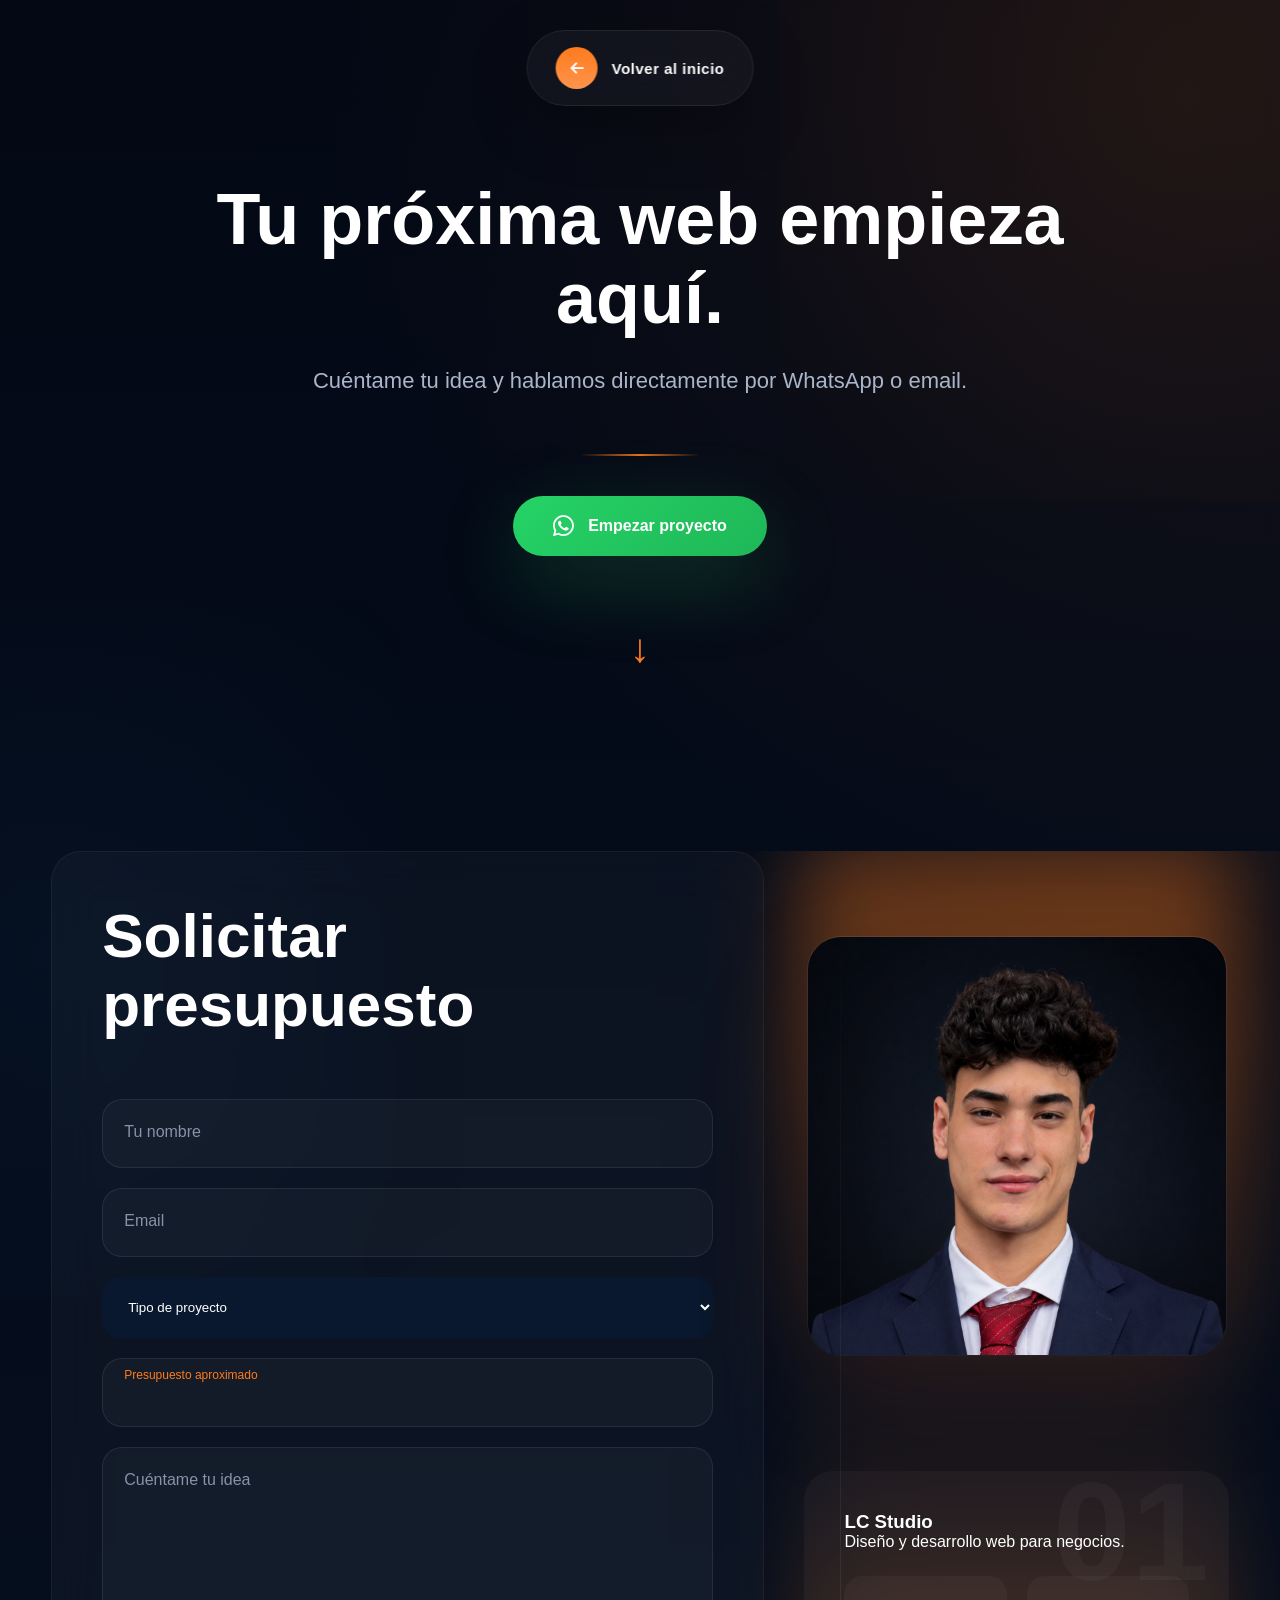
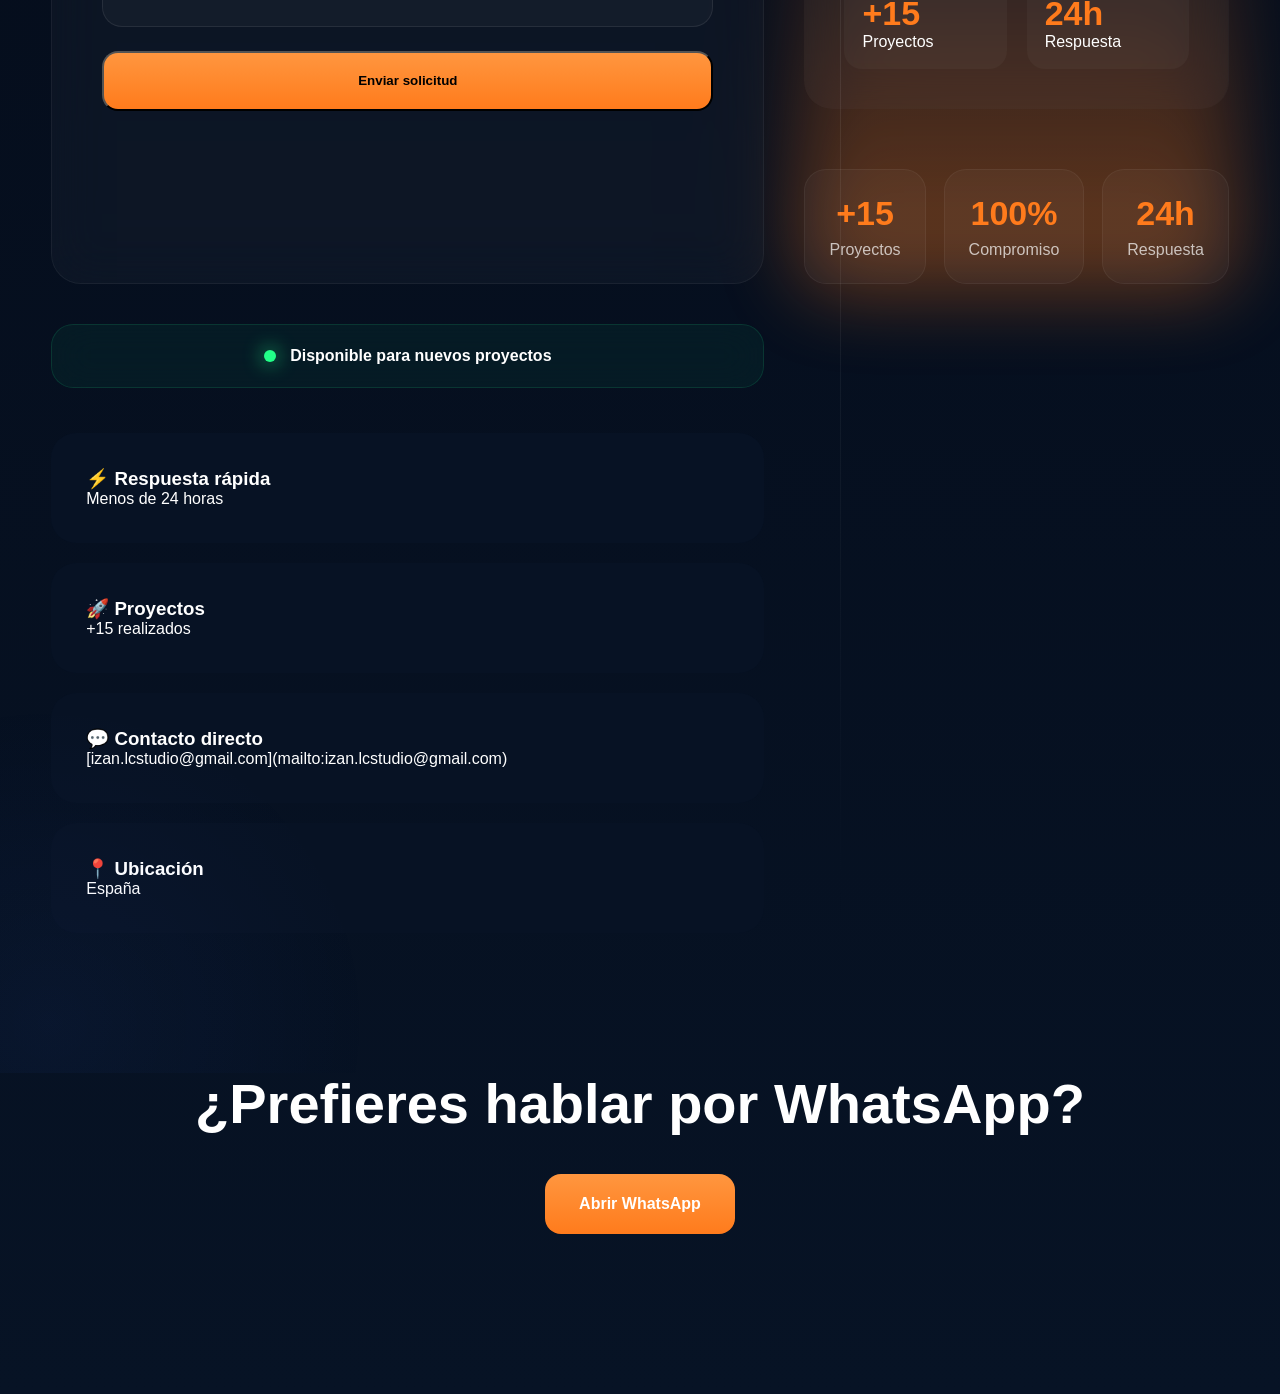
==== contacto.html @ 9b9ba827 "Mejora página contacto" ====
<!DOCTYPE html>

<html lang="es">

<head>

<meta charset="UTF-8">

<meta
name="viewport"
content="width=device-width,initial-scale=1">

<link rel="stylesheet"
href="./Style/style.css">

<link rel="stylesheet"
href="./Style/contacto.css">

<link rel="stylesheet"
href="./Style/responsive.css">

<link rel="stylesheet"
href="https://cdnjs.cloudflare.com/ajax/libs/font-awesome/6.5.1/css/all.min.css">

<title>Contacto | LC Studio</title>

</head>

<body>

<!-- PROGRESS -->

<div class="progress-bar"></div>

<!-- HEADER -->

<header class="contact-header">

<a
href="index.html"
class="back-home">

<i class="fa-solid fa-arrow-left"></i>

<span>

Volver al inicio

</span>

</a>

</header>

<!-- HERO -->

<section class="contact-cta">

<h2>

Tu próxima web
empieza aquí.

</h2>

<p>

Cuéntame tu idea y hablamos
directamente por WhatsApp o email.

</p>

<div class="hero-line"></div>

<a
href="https://wa.me/34722207122"
target="_blank"
class="btn contact-whatsapp">

<i class="fa-brands fa-whatsapp"></i>

Empezar proyecto

</a>

<a
href="#formulario"
class="scroll-down">

↓

</a>

</section>

<!-- CONTACTO -->

<section
id="formulario"
class="contact">

<div class="container contact-grid">

<!-- FORM -->

<div class="contact-form">

<h2>

Solicitar presupuesto

</h2>

<form
name="contacto"
method="POST"
data-netlify="true">

<input
type="hidden"
name="form-name"
value="contacto">

<div class="input-group">

<input
name="nombre"
type="text"
required>

<label>

Tu nombre

</label>

</div>

<div class="input-group">

<input
name="email"
type="email"
required>

<label>

Email

</label>

</div>

<select
name="proyecto">

<option>

Tipo de proyecto

</option>

<option>

Landing Page

</option>

<option>

Web Empresa

</option>

<option>

Tienda Online

</option>

</select>

<div class="input-group">

<input
name="presupuesto"
type="text">

<label>

Presupuesto aproximado

</label>

</div>

<div class="input-group">

<textarea
name="mensaje"
required>
</textarea>

<label>

Cuéntame tu idea

</label>

</div>

<button
type="submit"
class="btn submit-btn">

Enviar solicitud

</button>

</form>

<div class="success-message">

✓ Solicitud enviada

<span>

Te responderé pronto.

</span>

</div>

</div>

<!-- LATERAL -->

<div class="contact-side">

<img
src="./img/cara.png"
alt="LC Studio">

<div class="contact-card">

<h3>

LC Studio

</h3>

<p>

Diseño y desarrollo web
para negocios.

</p>

<div class="mini-stats">

<div>

<span>

+15

</span>

<p>

Proyectos

</p>

</div>

<div>

<span>

24h

</span>

<p>

Respuesta

</p>

</div>

</div>

</div>

<div class="contact-metrics">

<div>

<h3>

+15

</h3>

<p>

Proyectos

</p>

</div>

<div>

<h3>

100%

</h3>

<p>

Compromiso

</p>

</div>

<div>

<h3>

24h

</h3>

<p>

Respuesta

</p>

</div>

</div>

</div>

<!-- INFO -->

<div class="contact-info">

<div class="trust">

<div class="trust-dot"></div>

Disponible para nuevos proyectos

</div>

<div class="info-card">

<h3>

⚡ Respuesta rápida

</h3>

<p>

Menos de 24 horas

</p>

</div>

<div class="info-card">

<h3>

🚀 Proyectos

</h3>

<p>

+15 realizados

</p>

</div>

<div class="info-card">

<h3>

💬 Contacto directo

</h3>

<p>

[izan.lcstudio@gmail.com](mailto:izan.lcstudio@gmail.com)

</p>

</div>

<div class="info-card">

<h3>

📍 Ubicación

</h3>

<p>

España

</p>

</div>

</div>

</div>

</section>

<!-- CTA FINAL -->

<section class="contact-bottom">

<div class="container">

<h2>

¿Prefieres hablar por WhatsApp?

</h2>

<a
href="https://wa.me/34722207122"
target="_blank"
class="btn">

Abrir WhatsApp

</a>

</div>

</section>

<script
src="./Js/contacto.js">

</script>

</body>

</html>
---- Style/style.css ----
/* =========================
FONDO GLOBAL
========================= */

body{

background:

radial-gradient(
circle at top right,
rgba(255,123,28,.08),
transparent 30%
),

radial-gradient(
circle at bottom left,
rgba(54,90,255,.06),
transparent 30%
),

linear-gradient(
180deg,
#030817,
#07111f,
#040b19
);

color:white;

overflow-x:hidden;

position:relative;

}



/* GLOW */

body::before{

content:"";

position:fixed;

top:-300px;

right:-300px;

width:800px;

height:800px;

background:

radial-gradient(
circle,
rgba(255,123,28,.06),
transparent
);

pointer-events:none;

z-index:-1;

}



/* SEGUNDA LUZ */

body::after{

content:"";

position:fixed;

bottom:-400px;

left:-300px;

width:700px;

height:700px;

background:

radial-gradient(
circle,
rgba(61,166,255,.04),
transparent
);

pointer-events:none;

z-index:-1;

}
/* =========================
   VARIABLES
========================= */

:root{

--bg:#050d1f;

--bg2:#09162f;

--card:#091327;

--text:#ffffff;

--muted:#c2c8d8;

--primary:#ff7b1c;

--border:
rgba(255,255,255,.08);

}



/* =========================
   RESET
========================= */

*{

margin:0;

padding:0;

box-sizing:border-box;

}



html{

scroll-behavior:smooth;

}



body{

font-family:

'Inter',
sans-serif;

background:

radial-gradient(
circle at top right,
rgba(255,123,28,.08),
transparent 30%
),

linear-gradient(
180deg,
#030814,
#071325
);

color:white;

overflow-x:hidden;

}



img{

display:block;

max-width:100%;

}



a{

text-decoration:none;

color:inherit;

}



ul{

list-style:none;

}



.container{

width:min(1280px,92%);

margin:auto;

}



/* =========================
HEADER
========================= */

.header{

position:fixed;

top:0;

left:0;

width:100%;

z-index:999;

background:transparent;

}



.header .container{

height:90px;

display:flex;

justify-content:space-between;

align-items:center;

}



.logo{

display:flex;

gap:16px;

align-items:center;

}



.logo i{

font-size:34px;

color:var(--primary);

}



.logo p{

font-weight:800;

}



.logo span{

font-size:12px;

opacity:.7;

}



.nav{

display:flex;

gap:40px;

}



.nav a{

font-size:16px;

transition:.3s;

}



.nav a:hover{

color:var(--primary);

}



.menu-toggle{

display:none;

}



.btn{

height:60px;

padding:0 34px;

display:inline-flex;

align-items:center;

justify-content:center;

background:

linear-gradient(
180deg,
#ff963f,
#ff7b1c
);

border-radius:16px;

font-weight:700;

transition:.3s;

}



.btn:hover{

transform:

translateY(-4px);

}



.btn-outline{

background:transparent;

border:

1px solid rgba(255,123,28,.45);

}

/* =========================
LOGO
========================= */

.logo{

display:flex;

align-items:center;

gap:18px;

cursor:pointer;

transition:.35s;

}



/* IMAGEN */

.logo img{

width:62px;

height:62px;

object-fit:contain;

border-radius:18px;

padding:8px;

background:

linear-gradient(
180deg,
rgba(255,255,255,.04),
rgba(255,255,255,.02)
);

border:

1px solid
rgba(255,123,28,.12);

box-shadow:

0 0 40px
rgba(255,123,28,.08);

transition:.35s;

}



/* TEXTO */

.logo div{

display:flex;

flex-direction:column;

}



.logo p{

font-size:20px;

font-weight:800;

letter-spacing:2px;

margin-bottom:4px;

color:white;

}



.logo span{

font-size:12px;

color:#9ca6bd;

letter-spacing:1px;

}



/* HOVER */

.logo:hover img{

transform:

rotate(-6deg)
scale(1.05);

box-shadow:

0 0 70px
rgba(255,123,28,.18);

}



.logo:hover p{

color:#ff7b1c;

}



/* HEADER SCROLL */

.header.scrolled .logo img{

width:54px;

height:54px;

}

/* =========================
   HERO PREMIUM FINAL
========================= */

.hero{

position:relative;

padding-top:180px;

min-height:100vh;

display:flex;

align-items:center;

overflow:hidden;

}



/* FONDOS */

.hero::before{

content:"";

position:absolute;

right:-300px;

top:-250px;

width:900px;

height:900px;

background:

radial-gradient(
circle,
rgba(255,123,28,.12),
transparent 65%
);

pointer-events:none;

z-index:0;

}



.hero::after{

content:"";

position:absolute;

left:-250px;

bottom:-250px;

width:700px;

height:700px;

background:

radial-gradient(
circle,
rgba(61,166,255,.06),
transparent 65%
);

pointer-events:none;

z-index:0;

}



/* GRID */

.hero-content{

display:grid;

grid-template-columns:

1.1fr .9fr;

align-items:center;

gap:80px;

position:relative;

z-index:5;

}



/* IZQUIERDA */

.hero-left{

max-width:760px;

animation:

heroText
1.2s ease;

}



/* BADGE */

.hero-badge{

display:inline-flex;

align-items:center;

padding:

14px 22px;

border-radius:999px;

background:

rgba(255,123,28,.08);

border:

1px solid
rgba(255,123,28,.18);

color:#ff7b1c;

font-weight:700;

margin-bottom:36px;

}



/* TITULO */

.hero h1{

font-size:82px;

line-height:1.02;

letter-spacing:-3px;

font-weight:800;

margin-bottom:32px;

}



.hero h1 span{

color:#ff7b1c;

}



/* TEXTO */

.hero p{

font-size:23px;

line-height:1.9;

max-width:700px;

color:#b5bfd4;

margin-bottom:50px;

}



/* BOTONES */

.hero-buttons{

display:flex;

gap:18px;

flex-wrap:wrap;

margin-bottom:55px;

}



.hero-buttons .btn{

padding:

20px 34px;

}



.hero-buttons .btn-outline{

background:transparent;

border:

1px solid
rgba(255,255,255,.10);

}



/* FEATURES */

.hero-features{

display:flex;

gap:28px;

flex-wrap:wrap;

list-style:none;

padding:0;

}



.hero-features li{

display:flex;

align-items:center;

gap:10px;

font-size:17px;

color:#c6cede;

}



.hero-features i{

color:#ff7b1c;

}



/* DERECHA */

.hero-right{

position:relative;

display:flex;

justify-content:center;

align-items:center;

animation:

heroImage
1.5s ease;

}



/* HALO */

.hero-right::before{

content:"";

position:absolute;

width:720px;

height:720px;

background:

radial-gradient(
circle,
rgba(255,123,28,.12),
transparent 60%
);

z-index:0;

}



/* IMAGEN */

.hero-right img{

position:relative;

z-index:3;

width:100%;

max-width:760px;

filter:

drop-shadow(
0 40px 120px
rgba(255,123,28,.16)
);

animation:

float
6s ease infinite;

}



/* ANIMACIONES */

@keyframes float{

0%{

transform:

translateY(0);

}

50%{

transform:

translateY(-18px);

}

100%{

transform:

translateY(0);

}

}



@keyframes heroText{

from{

opacity:0;

transform:

translateX(-60px);

}

to{

opacity:1;

transform:none;

}

}



@keyframes heroImage{

from{

opacity:0;

transform:

translateX(60px);

}

to{

opacity:1;

transform:none;

}

}

/* =========================
   ESTADISTICAS
========================= */

.stats{

padding-top:20px;

}



.stats .container{

display:grid;

grid-template-columns:

repeat(4,1fr);

gap:22px;

}



.stats article{

position:relative;

padding:42px 30px;

border-radius:24px;

background:

linear-gradient(
180deg,
rgba(10,20,40,.96),
rgba(6,14,28,.96)
);

border:

1px solid
rgba(255,255,255,.06);

overflow:hidden;

transition:.35s;

display:flex;

flex-direction:column;

align-items:center;

justify-content:center;

text-align:center;

min-height:180px;

}



/* línea superior glow */

.stats article::before{

content:"";

position:absolute;

top:0;

left:0;

width:100%;

height:1px;

background:

linear-gradient(
90deg,
transparent,
rgba(255,123,28,.8),
transparent
);

opacity:0;

transition:.4s;

}



/* glow fondo */

.stats article::after{

content:"";

position:absolute;

width:240px;

height:240px;

background:

radial-gradient(
circle,
rgba(255,123,28,.12),
transparent
);

top:-80px;

right:-80px;

opacity:0;

transition:.4s;

}



.stats article:hover{

transform:

translateY(-10px);

border-color:

rgba(255,123,28,.25);

box-shadow:

0 25px 80px
rgba(255,123,28,.12);

}



.stats article:hover::before{

opacity:1;

}



.stats article:hover::after{

opacity:1;

}



/* NUMERO */

.stats h3{

font-size:56px;

font-weight:800;

color:white;

margin-bottom:12px;

}



.stats p{

font-size:16px;

color:#b8bfd2;

line-height:1.6;

}



/* iconos */

.stats article:nth-child(1)::marker{}
.stats article:nth-child(2)::marker{}
.stats article:nth-child(3)::marker{}
.stats article:nth-child(4)::marker{}

.stats article h3::before{

display:block;

font-family:

"Font Awesome 6 Free";

font-weight:900;

color:#ff7b1c;

font-size:24px;

margin-bottom:18px;

}



.stats article:nth-child(1) h3::before{

content:"\f0b1";

}



.stats article:nth-child(2) h3::before{

content:"\f118";

}



.stats article:nth-child(3) h3::before{

content:"\f0e7";

}



.stats article:nth-child(4) h3::before{

content:"\f201";

}

.stats .container{

display:grid;

grid-template-columns:

repeat(4,1fr);

gap:22px;

}



.services-grid{

display:grid;

grid-template-columns:

repeat(4,1fr);

gap:22px;

}



.projects{

display:grid;

grid-template-columns:

repeat(3,1fr);

gap:22px;

}

.etiquetas{
    gap: 10px;
    padding: 5px;
    display: flex;
    color:#ff7b1c;;
}


.process{

display:grid;

grid-template-columns:

repeat(3,1fr);

gap:22px;

}



.tech-grid{

display:grid;

grid-template-columns:

repeat(5,1fr);

gap:18px;

}



.reviews{

display:grid;

grid-template-columns:

repeat(3,1fr);

gap:22px;

}



.footer-grid{

display:grid;

grid-template-columns:

2fr 1fr 1fr 1fr;

gap:50px;

}



/* ICONOS */

.services-grid i,
.process i,
.tech-grid i{

font-size:42px;

color:var(--primary);

margin-bottom:22px;

display:block;

}



/* FOOTER */

footer{

padding:120px 0;

border-top:

1px solid var(--border);

}



.social{

display:flex;

gap:20px;

margin-top:20px;

}



.social i{

font-size:28px;

color:var(--primary);

}

/* =========================
   SOBRE MI
========================= */

.about{

padding:140px 0;

position:relative;

}



.about .container{

display:grid;

grid-template-columns:

520px 1fr;

gap:90px;

align-items:center;

}



/* FOTO */

.about-image{

position:relative;

display:flex;

justify-content:center;

}



.about-image::before{

content:"";

position:absolute;

width:480px;

height:480px;

background:

radial-gradient(
circle,
rgba(255,123,28,.16),
transparent 70%
);

top:50%;

left:50%;

transform:

translate(-50%,-50%);

z-index:0;

}



.about-image img{

position:relative;

z-index:2;

width:100%;

max-width:420px;

height:520px;

object-fit:cover;

/* sube un poco el encuadre */

object-position:center 20%;

border-radius:32px;

border:

1px solid
rgba(255,123,28,.16);

background:#08111f;

box-shadow:

0 0 100px
rgba(255,123,28,.08);

transition:.45s;

}



.about-image:hover img{

transform:

translateY(-8px);

box-shadow:

0 30px 90px
rgba(255,123,28,.18);

}



/* TARJETA */

.floating-card{

position:absolute;

left:20px;

bottom:30px;

z-index:10;

padding:22px;

width:260px;

border-radius:20px;

background:

rgba(8,16,30,.92);

backdrop-filter:

blur(20px);

border:

1px solid
rgba(255,123,28,.22);

}



.floating-card h4{

font-size:18px;

color:white;

margin-bottom:8px;

}



.floating-card p{

font-size:14px;

color:#aab2c8;

line-height:1.6;

}



/* TEXTO */

.about-content span{

color:#ff7b1c;

font-size:14px;

font-weight:700;

letter-spacing:2px;

}



.about-content h2{

font-size:64px;

line-height:1.08;

margin:

18px 0 30px;

max-width:760px;

}



.about-content h2 span{

color:#ff7b1c;

}



.about-content p{

font-size:18px;

line-height:1.9;

color:#b5bfd4;

margin-bottom:18px;

max-width:760px;

}



/* STATS */

.about-stats{

display:flex;

gap:50px;

margin:50px 0;

}



.about-stats div{

display:flex;

flex-direction:column;

gap:10px;

}



.about-stats h3{

font-size:34px;

color:#ff7b1c;

}



.about-stats p{

margin:0;

font-size:15px;

}



/* BOTON */

.about .btn{

width:220px;

}

/* =========================
   SERVICIOS
========================= */

#servicios{

padding:140px 0;

text-align:center;

}



#servicios span{

color:#ff7b1c;

font-size:14px;

font-weight:700;

letter-spacing:2px;

}



#servicios h2{

font-size:58px;

margin:

16px auto 70px;

max-width:800px;

}



.services-grid{

display:grid;

grid-template-columns:

repeat(4,1fr);

gap:26px;

}



.services-grid article{

position:relative;

padding:42px 34px;

border-radius:26px;

background:

linear-gradient(
180deg,
rgba(10,18,35,.96),
rgba(6,12,24,.96)
);

border:

1px solid
rgba(255,255,255,.06);

overflow:hidden;

transition:.4s;

text-align:left;

min-height:320px;

display:flex;

flex-direction:column;

}



.services-grid article::after{

content:"";

position:absolute;

width:220px;

height:220px;

background:

radial-gradient(
circle,
rgba(255,123,28,.12),
transparent
);

top:-90px;

right:-90px;

opacity:0;

transition:.45s;

}



.services-grid article:hover{

transform:

translateY(-12px);

border-color:

rgba(255,123,28,.25);

box-shadow:

0 30px 80px
rgba(255,123,28,.12);

}



.services-grid article:hover::after{

opacity:1;

}



/* ICONO */

.services-grid i{

width:70px;

height:70px;

display:flex;

align-items:center;

justify-content:center;

border-radius:18px;

background:

rgba(255,123,28,.08);

color:#ff7b1c;

font-size:28px;

margin-bottom:28px;

}



.services-grid h3{

font-size:26px;

margin-bottom:18px;

color:white;

}



.services-grid p{

color:#b7bfd3;

line-height:1.8;

margin-bottom:auto;

}



.services-grid a{

margin-top:40px;

color:#ff7b1c;

font-weight:700;

text-decoration:none;

display:inline-flex;

align-items:center;

gap:10px;

}



.services-grid a::after{

content:"→";

transition:.3s;

}



.services-grid article:hover a::after{

transform:

translateX(8px);

}

/* =========================
SECCIONES
========================= */

section{

position:relative;

z-index:2;

}



h2{

font-size:62px;

line-height:1.1;

margin-bottom:60px;

}



article,
.process div,
.tech-grid div{

background:

linear-gradient(
180deg,
#091327,
#06101f
);

border:

1px solid var(--border);

border-radius:28px;

padding:40px;

transition:.35s;

}



article:hover,
.process div:hover,
.tech-grid div:hover{

transform:

translateY(-10px);

}

/* =========================
   PROYECTOS
========================= */

#proyectos{

padding:140px 0;

}



.section-title{

display:flex;

justify-content:space-between;

align-items:end;

margin-bottom:70px;

}



.section-title h2{

margin:0;

max-width:700px;

}



.section-title a{

color:#ff7b1c;

font-weight:700;

cursor:pointer;

}



/* GRID */

.projects{

display:grid;

grid-template-columns:

repeat(3,1fr);

gap:28px;

}



/* CARD */

.projects article{

padding:0;

overflow:hidden;

position:relative;

background:

linear-gradient(
180deg,
rgba(10,18,35,.96),
rgba(6,12,24,.96)
);

border:

1px solid
rgba(255,255,255,.06);

border-radius:28px;

transition:.45s;

}



.projects article:hover{

transform:

translateY(-12px);

box-shadow:

0 30px 90px
rgba(255,123,28,.10);

border-color:

rgba(255,123,28,.22);

}



/* IMAGEN */

.projects article img{

width:100%;

height:300px;

object-fit:cover;

transition:.6s;

}



.projects article:hover img{

transform:

scale(1.08);

}



/* CONTENIDO */

.projects article h3{

font-size:28px;

padding:

34px
34px
20px;

}



/* TAGS */

.projects article div{

display:flex;

flex-wrap:wrap;

gap:10px;

padding:

0
34px
34px;

}



.projects span{

padding:

10px 18px;

border-radius:999px;

background:

rgba(255,123,28,.08);

border:

1px solid
rgba(255,123,28,.18);

color:#ff7b1c;

font-size:14px;

}



/* BOTON */

.projects article::after{

content:"Ver proyecto →";

display:flex;

align-items:center;

justify-content:center;

height:64px;

background:

rgba(255,123,28,.08);

color:#ff7b1c;

font-weight:700;

opacity:0;

transition:.35s;

}



.projects article:hover::after{

opacity:1;

}

/* =========================
VIDEO PROYECTO
========================= */

.project-video{

overflow:hidden;

}



/* CONTENEDOR */

.video-wrapper{

position:relative;

overflow:hidden;

border-radius:

28px 28px 0 0;

background:#000;

}



/* VIDEO */

.project-video video{

width:100%;

height:auto;

max-height:420px;

display:block;

object-fit:contain;

background:

linear-gradient(
180deg,
#050d1f,
#08111f
);

padding:18px;

}



/* HOVER */

.project-video:hover video{

transform:scale(1.03);

}



/* GLOW */

.project-video .video-wrapper::after{

content:"";

position:absolute;

inset:0;

background:

linear-gradient(
180deg,
transparent,
rgba(0,0,0,.25)
);

pointer-events:none;

}



/* TEXTO */

.project-video h3{

padding:

34px
34px
20px;

font-size:28px;

}



/* TAGS */

.project-video .etiquetas{

display:flex;

gap:10px;

padding:

0
34px
34px;

flex-wrap:wrap;

}

/* =========================
   PROCESO
========================= */

#proceso{

padding:140px 0;

text-align:center;

}



#proceso h2{

margin-bottom:80px;

}



.process{

display:grid;

grid-template-columns:

repeat(3,1fr);

gap:26px;

counter-reset:step;

}



/* CARD */

.process div{

position:relative;

padding:90px 35px 40px;

border-radius:28px;

background:

linear-gradient(
180deg,
rgba(10,18,35,.96),
rgba(6,12,24,.96)
);

border:

1px solid
rgba(255,255,255,.06);

transition:.4s;

overflow:hidden;

}



.process div:hover{

transform:

translateY(-10px);

border-color:

rgba(255,123,28,.25);

box-shadow:

0 30px 90px
rgba(255,123,28,.12);

}



/* NUMERO */

.process div::before{

counter-increment:step;

content:

counter(step);

position:absolute;

top:22px;

left:22px;

font-size:72px;

font-weight:800;

color:

rgba(255,123,28,.08);

}



/* ICONO */

.process i{

width:90px;

height:90px;

display:flex;

align-items:center;

justify-content:center;

margin:auto;

margin-bottom:28px;

border-radius:999px;

background:

rgba(255,123,28,.08);

color:#ff7b1c;

font-size:34px;

}



/* TEXTO */

.process div{

font-size:22px;

font-weight:700;

line-height:1.5;

}

/* =========================
   TECNOLOGÍAS
========================= */

.tech{

padding:140px 0;

text-align:center;

}



.tech h2{

max-width:900px;

margin:

0 auto 80px;

}



/* GRID */

.tech-grid{

display:grid;

grid-template-columns:

repeat(5,1fr);

gap:22px;

}



/* CARD */

.tech-grid div{

position:relative;

display:flex;

flex-direction:column;

align-items:center;

justify-content:center;

gap:20px;

padding:46px 24px;

border-radius:26px;

background:

linear-gradient(
180deg,
rgba(10,18,35,.96),
rgba(6,12,24,.96)
);

border:

1px solid
rgba(255,255,255,.06);

overflow:hidden;

transition:.4s;

cursor:pointer;

}



/* GLOW */

.tech-grid div::after{

content:"";

position:absolute;

width:220px;

height:220px;

background:

radial-gradient(
circle,
rgba(255,123,28,.14),
transparent
);

top:-100px;

right:-100px;

opacity:0;

transition:.45s;

}



.tech-grid div:hover{

transform:

translateY(-10px);

border-color:

rgba(255,123,28,.24);

box-shadow:

0 30px 90px
rgba(255,123,28,.10);

}



.tech-grid div:hover::after{

opacity:1;

}



/* ICONOS */

.tech-grid i{

font-size:54px;

transition:.35s;

}



/* COLORES */

.fa-html5{

color:#ff7b1c;

}



.fa-css3-alt{

color:#2196f3;

}



.fa-js{

color:#ffd600;

}



.fa-react{

color:#61dafb;

}



.fa-node-js{

color:#59c36a;

}



.fa-git-alt{

color:#f34f29;

}



.fa-docker{

color:#2496ed;

}



.fa-figma{

color:#ff4b5c;

}



.fa-github{

color:#ffffff;

}



.fa-database{

color:#3da6ff;

}



.tech-grid div:hover i{

transform:

scale(1.12);

}



/* TEXTO */

.tech-grid div{

font-size:18px;

font-weight:700;

color:white;

}

/* =========================
TESTIMONIOS
========================= */

#testimonios{

padding:140px 0;

}



#testimonios h2{

text-align:center;

margin-bottom:70px;

}



/* GRID */

.reviews{

display:grid;

grid-template-columns:

repeat(3,1fr);

gap:28px;

}



/* TARJETA */

.reviews article{

background:

linear-gradient(
180deg,
rgba(10,18,35,.95),
rgba(5,12,25,.95)
);

border:

1px solid
rgba(255,255,255,.06);

border-radius:28px;

padding:40px;

min-height:300px;

display:flex;

flex-direction:column;

justify-content:space-between;

transition:.35s;

position:relative;

overflow:hidden;

}



/* EFECTO */

.reviews article:hover{

transform:

translateY(-8px);

border-color:

rgba(255,123,28,.30);

box-shadow:

0 25px 70px
rgba(255,123,28,.10);

}



/* ESTRELLAS */

.reviews article::before{

content:"★★★★★";

display:block;

font-size:22px;

color:#ff7b1c;

margin-bottom:30px;

letter-spacing:5px;

}



/* TEXTO */

.reviews p{

font-size:18px;

line-height:1.8;

color:#d7dce8;

margin-bottom:auto;

}



/* CLIENTE */

.reviews article::after{

content:"Cliente";

display:block;

margin-top:40px;

color:#ff7b1c;

font-size:15px;

font-weight:700;

}



/* LINEA */

.reviews article::after{

padding-top:20px;

border-top:

1px solid
rgba(255,255,255,.08);

}

/* =========================
CTA FINAL
========================= */

.cta{

padding:140px 0;

}



.cta .container{

position:relative;

display:flex;

align-items:center;

justify-content:space-between;

gap:50px;

padding:70px;

border-radius:34px;

overflow:hidden;

background:

linear-gradient(
135deg,
rgba(10,18,35,.98),
rgba(6,12,24,.98)
);

border:

1px solid
rgba(255,255,255,.08);

}



/* GLOW */

.cta .container::before{

content:"";

position:absolute;

width:500px;

height:500px;

right:-250px;

top:-180px;

background:

radial-gradient(
circle,
rgba(255,123,28,.18),
transparent
);

}



/* TITULO */

.cta h2{

font-size:56px;

max-width:700px;

line-height:1.1;

margin:0;

}



.cta h2 span{

color:#ff7b1c;

}



/* BOTONES */

.cta div{

display:flex;

gap:18px;

flex-wrap:wrap;

}



.cta .btn{

padding:

20px 42px;

min-width:240px;

}



.cta .btn-outline{

background:transparent;

border:

1px solid
rgba(255,123,28,.5);

}

/* =========================
FOOTER
========================= */

footer{

padding:

100px 0 40px;

border-top:

1px solid
rgba(255,255,255,.06);

background:

linear-gradient(
180deg,
#040b19,
#020814
);

}



/* GRID */

.footer-grid{

display:grid;

grid-template-columns:

2fr 1fr 1fr 1fr;

gap:60px;

}



/* TITULOS */

footer h3{

font-size:32px;

margin-bottom:20px;

}



footer h4{

font-size:20px;

margin-bottom:28px;

color:white;

}



/* TEXTO */

footer p,
footer li,
footer a{

color:#96a0b8;

font-size:17px;

line-height:1.8;

text-decoration:none;

}



footer ul{

list-style:none;

padding:0;

}



footer li{

margin-bottom:12px;

}



/* LINKS */

footer a:hover{

color:#ff7b1c;

}



/* REDES */

.social{

display:flex;

gap:16px;

margin-top:30px;

}



.social a{

width:54px;

height:54px;

display:flex;

align-items:center;

justify-content:center;

border-radius:999px;

background:

rgba(255,255,255,.04);

border:

1px solid
rgba(255,255,255,.08);

transition:.35s;

}



.social a:hover{

transform:

translateY(-6px);

background:#ff7b1c;

color:white;

box-shadow:

0 15px 40px
rgba(255,123,28,.25);

}



/* COPYRIGHT */

footer::after{

content:

"© 2025 LC Studio";

display:block;

text-align:center;

margin-top:80px;

color:#586175;

font-size:15px;

}

/* =========================
ANIMACIONES
========================= */

/* ESTADO INICIAL */

.reveal{

opacity:0;

transform:

translateY(90px);

transition:

1s
ease;

will-change:

opacity,
transform;

}



/* ACTIVO */

.reveal.active{

opacity:1;

transform:

translateY(0);

}



/* HERO */

.hero-left{

animation:

heroText
1.2s
ease;

}



.hero-right{

animation:

heroImage
1.5s
ease;

}



@keyframes heroText{

from{

opacity:0;

transform:

translateX(-60px);

}

to{

opacity:1;

transform:none;

}

}



@keyframes heroImage{

from{

opacity:0;

transform:

translateX(60px);

}

to{

opacity:1;

transform:none;

}

}



/* HOVER */

.services-grid article,
.projects article,
.reviews article,
.tech-grid div,
.process div{

transition:

.35s;

}

.services-grid article:hover,
.projects article:hover,
.reviews article:hover,
.tech-grid div:hover,
.process div:hover{

transform:

translateY(-10px);

}

/* =========================
HEADER SCROLL
========================= */

.header{

transition:

.35s ease;

}



/* ACTIVO */

.header.scrolled{

background:

rgba(4,10,24,.96);

backdrop-filter:

blur(30px);

border-bottom:

1px solid
rgba(255,255,255,.06);

box-shadow:

0 12px 50px
rgba(0,0,0,.25);

}



/* CONTENEDOR */

.header.scrolled .container{

height:76px;

}



/* LOGO */

.header .logo{

transition:.3s;

}



.header.scrolled .logo{

transform:

scale(.96);

}



/* MENU */

.header .nav a{

transition:.3s;

}



.header .nav a:hover{

color:#ff7b1c;

}



/* BOTON */

.header .btn{

transition:.3s;

}



.header.scrolled .btn{

transform:

scale(.95);

}

/* =========================
NAV LINK ACTIVO
========================= */

.nav a{

position:relative;

padding:10px 0;

transition:.35s;

}



/* LINEA */

.nav a::after{

content:"";

position:absolute;

left:0;

bottom:-8px;

width:0;

height:2px;

background:#ff7b1c;

border-radius:10px;

transition:.35s;

}



/* HOVER */

.nav a:hover{

color:#ff7b1c;

}



.nav a:hover::after{

width:100%;

}



/* ACTIVO */

.nav a.active{

color:#ff7b1c;

}



.nav a.active::after{

width:100%;

box-shadow:

0 0 18px
rgba(255,123,28,.6);

}

/* =========================
SCROLLBAR PREMIUM
========================= */

::-webkit-scrollbar{

width:12px;

}



::-webkit-scrollbar-track{

background:#040b19;

}



::-webkit-scrollbar-thumb{

background:

linear-gradient(
180deg,
#ff7b1c,
#ff944d
);

border-radius:999px;

border:

3px solid
#040b19;

}



::-webkit-scrollbar-thumb:hover{

background:

linear-gradient(
180deg,
#ff944d,
#ffb16a
);

}



/* FIREFOX */

html{

scrollbar-color:

#ff7b1c
#040b19;

scrollbar-width:

thin;

}
---- Style/contacto.css ----
/* CONTACTO */

.contact-hero{

padding:220px 0 120px;

text-align:center;

}

.contact-hero span{

color:#ff7a00;

font-weight:700;

}

.contact-hero h1{

font-size:72px;

margin:20px 0;

}

.contact-hero h1 span{

color:#ff7a00;

}

.contact-hero p{

max-width:700px;

margin:auto;

opacity:.8;

}


.contact{

padding:0 0 140px;

}


.contact-grid{

display:grid;

grid-template-columns:

1.3fr .7fr;

gap:40px;

}



.contact-form{

background:#071224;

border:1px solid rgba(255,255,255,.05);

padding:50px;

border-radius:30px;

}


.contact-form form{

display:flex;

flex-direction:column;

gap:20px;

}


.contact-form input,
.contact-form select,
.contact-form textarea{

background:#09182e;

border:none;

padding:22px;

color:white;

border-radius:18px;

}


.contact-form textarea{

height:180px;

resize:none;

}


.contact-info{

display:flex;

flex-direction:column;

gap:20px;

}


.info-card{

padding:35px;

background:#071224;

border-radius:25px;

}


.contact-bottom{

padding-bottom:160px;

text-align:center;

}


.contact-bottom h2{

font-size:56px;

margin-bottom:40px;

}

/* DERECHA */

.contact-side{

display:flex;

flex-direction:column;

gap:30px;

}



.contact-side img{

width:100%;

max-width:420px;

margin:auto;

border-radius:34px;

border:

1px solid
rgba(255,255,255,.08);

box-shadow:

0 40px 120px
rgba(255,123,28,.14);

}



.contact-card{

padding:40px;

background:

rgba(255,255,255,.03);

border-radius:28px;

backdrop-filter:

blur(20px);

}



.mini-stats{

display:flex;

gap:20px;

margin-top:25px;

}



.mini-stats div{

flex:1;

padding:18px;

background:

rgba(255,255,255,.03);

border-radius:18px;

}



.mini-stats span{

font-size:34px;

font-weight:800;

color:#ff7b1c;

}

/* =========================
VOLVER
========================= */

.contact-header{

position:fixed;

top:30px;

left:50%;

transform:

translateX(-50%);

z-index:999;

}



/* BOTON */

.back-home{

display:flex;

align-items:center;

gap:14px;

padding:

16px 28px;

background:

rgba(255,255,255,.04);

backdrop-filter:

blur(24px);

border:

1px solid
rgba(255,255,255,.08);

border-radius:999px;

color:white;

text-decoration:none;

font-weight:700;

transition:.35s;

box-shadow:

0 20px 60px
rgba(0,0,0,.25);

}



/* ICONO */

.back-home i{

width:42px;

height:42px;

display:flex;

align-items:center;

justify-content:center;

border-radius:50%;

background:

linear-gradient(
180deg,
#ff7b1c,
#ff944d
);

font-size:15px;

transition:.35s;

}



/* HOVER */

.back-home:hover{

transform:

translateY(-5px);

border-color:

rgba(255,123,28,.4);

box-shadow:

0 25px 80px
rgba(255,123,28,.18);

}



.back-home:hover i{

transform:

translateX(-6px);

}



/* TEXTO */

.back-home span{

font-size:15px;

letter-spacing:.5px;

}

/* =========================
INPUTS PREMIUM
========================= */

.input-group{

position:relative;

}



.input-group input,
.input-group textarea,
.input-group select{

width:100%;

padding:

28px 22px
18px;

background:

rgba(255,255,255,.03);

border:

1px solid
rgba(255,255,255,.08);

border-radius:20px;

color:white;

font-size:18px;

transition:.35s;

}



.input-group label{

position:absolute;

left:22px;

top:24px;

color:#8892a8;

pointer-events:none;

transition:.35s;

}



.input-group input:focus,
.input-group textarea:focus,
.input-group select:focus{

outline:none;

border-color:

rgba(255,123,28,.5);

box-shadow:

0 0 40px
rgba(255,123,28,.12);

}



.input-group input:focus+label,
.input-group textarea:focus+label,
.input-group input:valid+label,
.input-group textarea:valid+label{

top:10px;

font-size:12px;

color:#ff7b1c;

}

.progress-bar{

position:fixed;

top:0;

left:0;

height:3px;

width:0;

background:

linear-gradient(
90deg,
#ff7b1c,
#ff944d
);

z-index:99999;

}

.contact-cta{

padding:180px 0;

text-align:center;

}



.contact-cta h2{

font-size:72px;

max-width:900px;

margin:auto;

}



.contact-cta p{

margin:

30px auto
60px;

font-size:22px;

color:#aab5c9;

}

/* FONDO */

.contact{

position:relative;

overflow:hidden;

}



.contact::before{

content:"";

position:absolute;

right:-300px;

top:-300px;

width:900px;

height:900px;

background:

radial-gradient(
circle,
rgba(255,123,28,.08),
transparent 65%
);

}



.contact::after{

content:"";

position:absolute;

left:-300px;

bottom:-300px;

width:700px;

height:700px;

background:

radial-gradient(
circle,
rgba(70,110,255,.05),
transparent 65%
);

}

.contact-grid{

position:relative;

}



.contact-grid::after{

content:"";

position:absolute;

left:67%;

top:0;

width:1px;

height:100%;

background:

linear-gradient(
transparent,
rgba(255,255,255,.08),
transparent
);

}

.info-card{

transition:.4s;

}



.info-card:hover{

transform:

translateY(-10px);

border:

1px solid
rgba(255,123,28,.25);

}

.contact-card{

position:relative;

}



.contact-card::before{

content:"01";

position:absolute;

right:20px;

top:-20px;

font-size:140px;

font-weight:800;

opacity:.03;

}

.contact-form,
.contact-card{

background:

rgba(255,255,255,.03);

backdrop-filter:

blur(24px);

}

.btn{

position:relative;

overflow:hidden;

}



.btn::before{

content:"";

position:absolute;

left:-120%;

top:0;

width:120%;

height:100%;

background:

linear-gradient(
90deg,
transparent,
rgba(255,255,255,.25),
transparent
);

}



.btn:hover::before{

left:150%;

transition:1s;

}

/* =========================
FLECHA HERO
========================= */

.scroll-down{

margin-top:70px;

font-size:40px;

color:#ff7b1c;

display:flex;

justify-content:center;

animation:

floatArrow
2.2s ease infinite;

opacity:.9;

}



@keyframes floatArrow{

0%{

transform:

translateY(0);

}

50%{

transform:

translateY(12px);

}

100%{

transform:

translateY(0);

}

}

/* =========================
CTA WHATSAPP
========================= */

.contact-whatsapp{

display:inline-flex;

align-items:center;

gap:14px;

padding:

22px 40px;

background:

linear-gradient(
135deg,
#25D366,
#1fb758
);

color:white;

border-radius:999px;

font-weight:700;

transition:.4s;

box-shadow:

0 25px 80px
rgba(37,211,102,.22);

}



.contact-whatsapp:hover{

transform:

translateY(-6px);

box-shadow:

0 35px 110px
rgba(37,211,102,.32);

}



.contact-whatsapp i{

font-size:24px;

}

.hero-line{

width:120px;

height:2px;

margin:

40px auto;

background:

linear-gradient(
90deg,
transparent,
#ff7b1c,
transparent
);

opacity:.9;

}

.contact-side img{

animation:

floatImage
6s ease infinite;

}



@keyframes floatImage{

0%{

transform:

translateY(0);

}

50%{

transform:

translateY(-12px);

}

100%{

transform:

translateY(0);

}

}

.cursor-glow{

position:fixed;

width:350px;

height:350px;

border-radius:50%;

background:

radial-gradient(
circle,
rgba(255,123,28,.08),
transparent 70%
);

pointer-events:none;

transform:

translate(-50%,-50%);

z-index:-1;

}

.contact-side{

position:relative;

}



.contact-side::before{

content:"";

position:absolute;

inset:-8px;

border-radius:38px;

background:

linear-gradient(
180deg,
#ff7b1c,
transparent,
#ff7b1c
);

opacity:.4;

filter:

blur(40px);

z-index:-1;

}

.mini-stats div{

transition:.4s;

}



.mini-stats div:hover{

transform:

translateY(-8px);

}

.typing{

overflow:hidden;

white-space:nowrap;

animation:

typing
2s;

}



@keyframes typing{

from{

width:0;

}

to{

width:100%;

}

}

.trust{

padding:18px;

background:

rgba(35,255,150,.06);

border-radius:18px;

text-align:center;

}

/* =========================
TRUST CARD
========================= */

.trust{

display:flex;

align-items:center;

justify-content:center;

gap:14px;

padding:22px;

margin-bottom:25px;

background:

rgba(35,255,150,.05);

border:

1px solid
rgba(35,255,150,.12);

border-radius:22px;

font-weight:700;

backdrop-filter:

blur(20px);

}



.trust-dot{

width:12px;

height:12px;

border-radius:50%;

background:#22ff88;

box-shadow:

0 0 20px #22ff88;

animation:

pulse 2s infinite;

}



@keyframes pulse{

50%{

transform:scale(1.35);

}

}

html{

scroll-behavior:smooth;

}

/* =========================
ENVIAR
========================= */

.submit-btn{

display:flex;

align-items:center;

justify-content:center;

gap:14px;

}



.submit-btn i{

transition:.3s;

}



.submit-btn:hover i{

transform:

translateX(6px);

}



/* MENSAJE */

.success-message{

opacity:0;

transform:

translateY(20px);

pointer-events:none;

margin-top:25px;

padding:24px;

border-radius:20px;

background:

rgba(35,255,150,.06);

border:

1px solid
rgba(35,255,150,.18);

transition:.5s;

}



.success-message.active{

opacity:1;

transform:

translateY(0);

}



.success-message span{

display:block;

margin-top:10px;

opacity:.7;

}

/* =========================
METRICAS
========================= */

.contact-metrics{

display:grid;

grid-template-columns:

repeat(3,1fr);

gap:18px;

margin-top:30px;

}



.contact-metrics div{

padding:24px;

border-radius:22px;

text-align:center;

background:

rgba(255,255,255,.03);

border:

1px solid
rgba(255,255,255,.05);

transition:.35s;

}



.contact-metrics div:hover{

transform:

translateY(-8px);

}



.contact-metrics h3{

font-size:34px;

color:#ff7b1c;

}



.contact-metrics p{

opacity:.7;

margin-top:8px;

}
---- Style/responsive.css ----
/* =========================
   RESPONSIVE
========================= */



/* =========================
   PORTÁTIL
========================= */

@media (max-width:1200px){

.container{

width:94%;

}



.hero h1{

font-size:68px;

}



.hero-right img{

width:760px;

transform:

translateX(40px);

}



h2{

font-size:54px;

}

}



/* =========================
   TABLET
========================= */

@media (max-width:992px){



/* HEADER */

.header .container{

height:82px;

}



.menu-toggle{

display:flex;

flex-direction:column;

justify-content:center;

align-items:center;

width:50px;

height:50px;

background:none;

border:none;

cursor:pointer;

gap:5px;

z-index:1001;

}



.menu-toggle span{

width:28px;

height:2px;

background:white;

}



.btn-header{

display:none;

}



/* MENU */

.nav{

position:fixed;

top:0;

right:-100%;

width:100%;

height:100vh;

background:

rgba(3,9,20,.98);

backdrop-filter:

blur(25px);

display:flex;

flex-direction:column;

justify-content:center;

align-items:center;

gap:44px;

transition:.45s;

}



.nav.active{

right:0;

}



.nav a{

font-size:30px;

}



/* HERO */

.hero{

padding-top:120px;

min-height:auto;

}



.hero-content{

grid-template-columns:1fr;

text-align:center;

gap:70px;

}



.hero-left{

max-width:none;

}



.hero-right{

justify-content:center;

}



.hero-right img{

width:100%;

max-width:680px;

transform:none;

}



.hero h1{

font-size:62px;

max-width:none;

}



.hero p{

margin:

0 auto 40px;

font-size:18px;

max-width:700px;

}



.hero-buttons{

justify-content:center;

}



.hero-features{

justify-content:center;

gap:18px;

}



/* SOBRE */

.about .container{

display:grid;

grid-template-columns:1fr;

gap:60px;

}



.about-content{

text-align:center;

}



.about-stats{

justify-content:center;

}



/* GRID */

.stats .container{

grid-template-columns:

repeat(2,1fr);

}



.services-grid{

grid-template-columns:1fr;

}



.projects{

grid-template-columns:1fr;

}



.process{

grid-template-columns:

repeat(2,1fr);

}



.tech-grid{

grid-template-columns:

repeat(3,1fr);

}



.reviews{

grid-template-columns:1fr;

}



.footer-grid{

grid-template-columns:

1fr 1fr;

gap:40px;

}

}



/* =========================
   MOVIL
========================= */

@media (max-width:768px){



.container{

width:92%;

}



/* HERO */

.hero{

padding-top:110px;

}



.hero h1{

font-size:48px;

line-height:1.08;

}



.hero p{

font-size:16px;

}



.hero-buttons{

flex-direction:column;

}



.hero-buttons .btn{

width:100%;

}



.hero-features{

flex-direction:column;

align-items:center;

gap:14px;

}



/* ESTADISTICAS */

.stats .container{

grid-template-columns:1fr;

}



/* PROCESO */

.process{

grid-template-columns:1fr;

}



/* TECNO */

.tech-grid{

grid-template-columns:

repeat(2,1fr);

}



/* FOOTER */

.footer-grid{

grid-template-columns:1fr;

text-align:center;

}



.social{

justify-content:center;

}



/* TITULOS */

h2{

font-size:40px;

}

}



/* =========================
   MOVIL PEQUEÑO
========================= */

@media (max-width:480px){



.hero h1{

font-size:38px;

}



.hero p{

font-size:15px;

}



.hero-right img{

max-width:100%;

}



.btn{

height:54px;

font-size:15px;

}



.tech-grid{

grid-template-columns:1fr;

}



.services-grid article,
.projects article,
.reviews article{

padding:28px;

}



.nav a{

font-size:24px;

}



h2{

font-size:34px;

}

}

/* ESTADISTICAS */

@media(max-width:992px){

.stats .container{

grid-template-columns:

repeat(2,1fr);

}

}



@media(max-width:768px){

.stats .container{

grid-template-columns:1fr;

}



.stats h3{

font-size:46px;

}



.stats article{

min-height:150px;

}

}

/* SOBRE MI */

@media(max-width:992px){

.about .container{

grid-template-columns:1fr;

gap:60px;

}



.about-content{

text-align:center;

}



.about-content h2{

font-size:48px;

}



.about-stats{

justify-content:center;

}



.about .btn{

margin:auto;

}

}



@media(max-width:768px){

.about-image img{

height:430px;

}



.about-content h2{

font-size:40px;

}



.about-stats{

flex-direction:column;

gap:24px;

}

}



@media(max-width:480px){

.about-image img{

height:360px;

}



.floating-card{

width:220px;

left:10px;

}

}
/* SERVICIOS */

@media(max-width:992px){

.services-grid{

grid-template-columns:

repeat(2,1fr);

}

}



@media(max-width:768px){

#servicios h2{

font-size:42px;

}



.services-grid{

grid-template-columns:1fr;

}



.services-grid article{

min-height:auto;

}

}

/* VIDEO */

@media(max-width:768px){

.project-video video{

max-height:260px;

padding:10px;

}

}

/* PROCESO */

@media(max-width:992px){

.process{

grid-template-columns:

repeat(2,1fr);

}

}



@media(max-width:768px){

.process{

grid-template-columns:1fr;

}

}

/* =========================
TECNOLOGIAS
========================= */

@media(max-width:992px){

.tech-grid{

grid-template-columns:

repeat(3,1fr);

}

}



@media(max-width:768px){

.tech-grid{

grid-template-columns:

repeat(2,1fr);

}



.tech h2{

font-size:44px;

}

}



@media(max-width:480px){

.tech-grid{

grid-template-columns:1fr;

}

}

/* TESTIMONIOS */

@media(max-width:992px){

.reviews{

grid-template-columns:

1fr 1fr;

}

}



@media(max-width:768px){

.reviews{

grid-template-columns:1fr;

}

}

/* CTA */

@media(max-width:992px){

.cta .container{

flex-direction:column;

text-align:center;

padding:60px 40px;

}

}



@media(max-width:768px){

.cta h2{

font-size:40px;

}



.cta div{

flex-direction:column;

width:100%;

}



.cta .btn{

width:100%;

}

}
/* FOOTER */

@media(max-width:992px){

.footer-grid{

grid-template-columns:

1fr 1fr;

gap:50px;

}

}



@media(max-width:768px){

.footer-grid{

grid-template-columns:1fr;

text-align:center;

}



.social{

justify-content:center;

}

}

/* LOGO */

@media(max-width:768px){

.logo img{

width:52px;

height:52px;

}



.logo p{

font-size:18px;

}



.logo span{

font-size:11px;

}

}
/* =========================
HERO RESPONSIVE
========================= */

@media(max-width:992px){

.hero{

padding-top:150px;

}



.hero-content{

grid-template-columns:1fr;

text-align:center;

gap:60px;

}



.hero-left{

max-width:none;

}



.hero h1{

font-size:64px;

}



.hero p{

margin:auto auto 40px;

font-size:21px;

}



.hero-buttons{

justify-content:center;

}



.hero-features{

justify-content:center;

}



.hero-right img{

max-width:620px;

}

}



@media(max-width:768px){

.hero h1{

font-size:50px;

letter-spacing:-2px;

}



.hero p{

font-size:19px;

}



.hero-buttons{

flex-direction:column;

}



.hero-buttons .btn{

width:100%;

}



.hero-features{

flex-direction:column;

align-items:center;

}



.hero-right img{

max-width:100%;

}

}



@media(max-width:480px){

.hero h1{

font-size:42px;

}



.hero p{

font-size:17px;

}



.hero-badge{

font-size:13px;

}

}
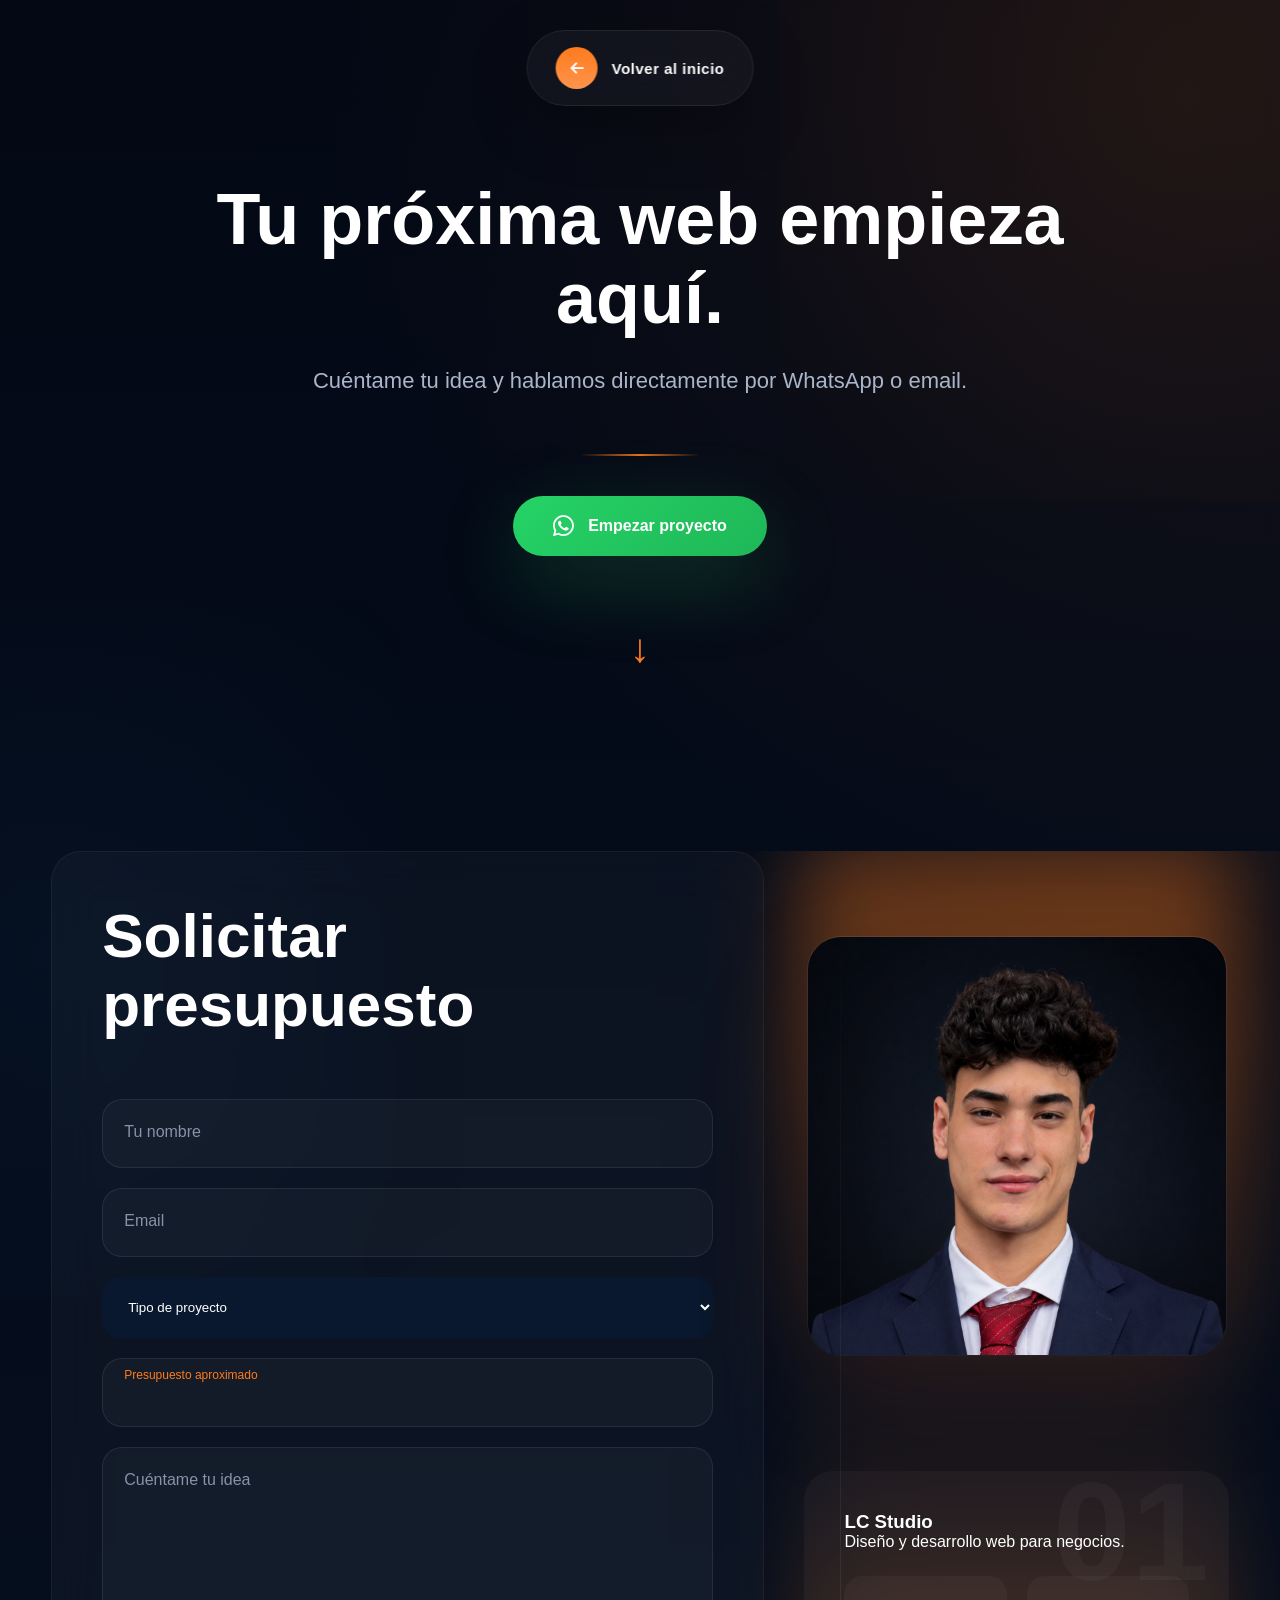
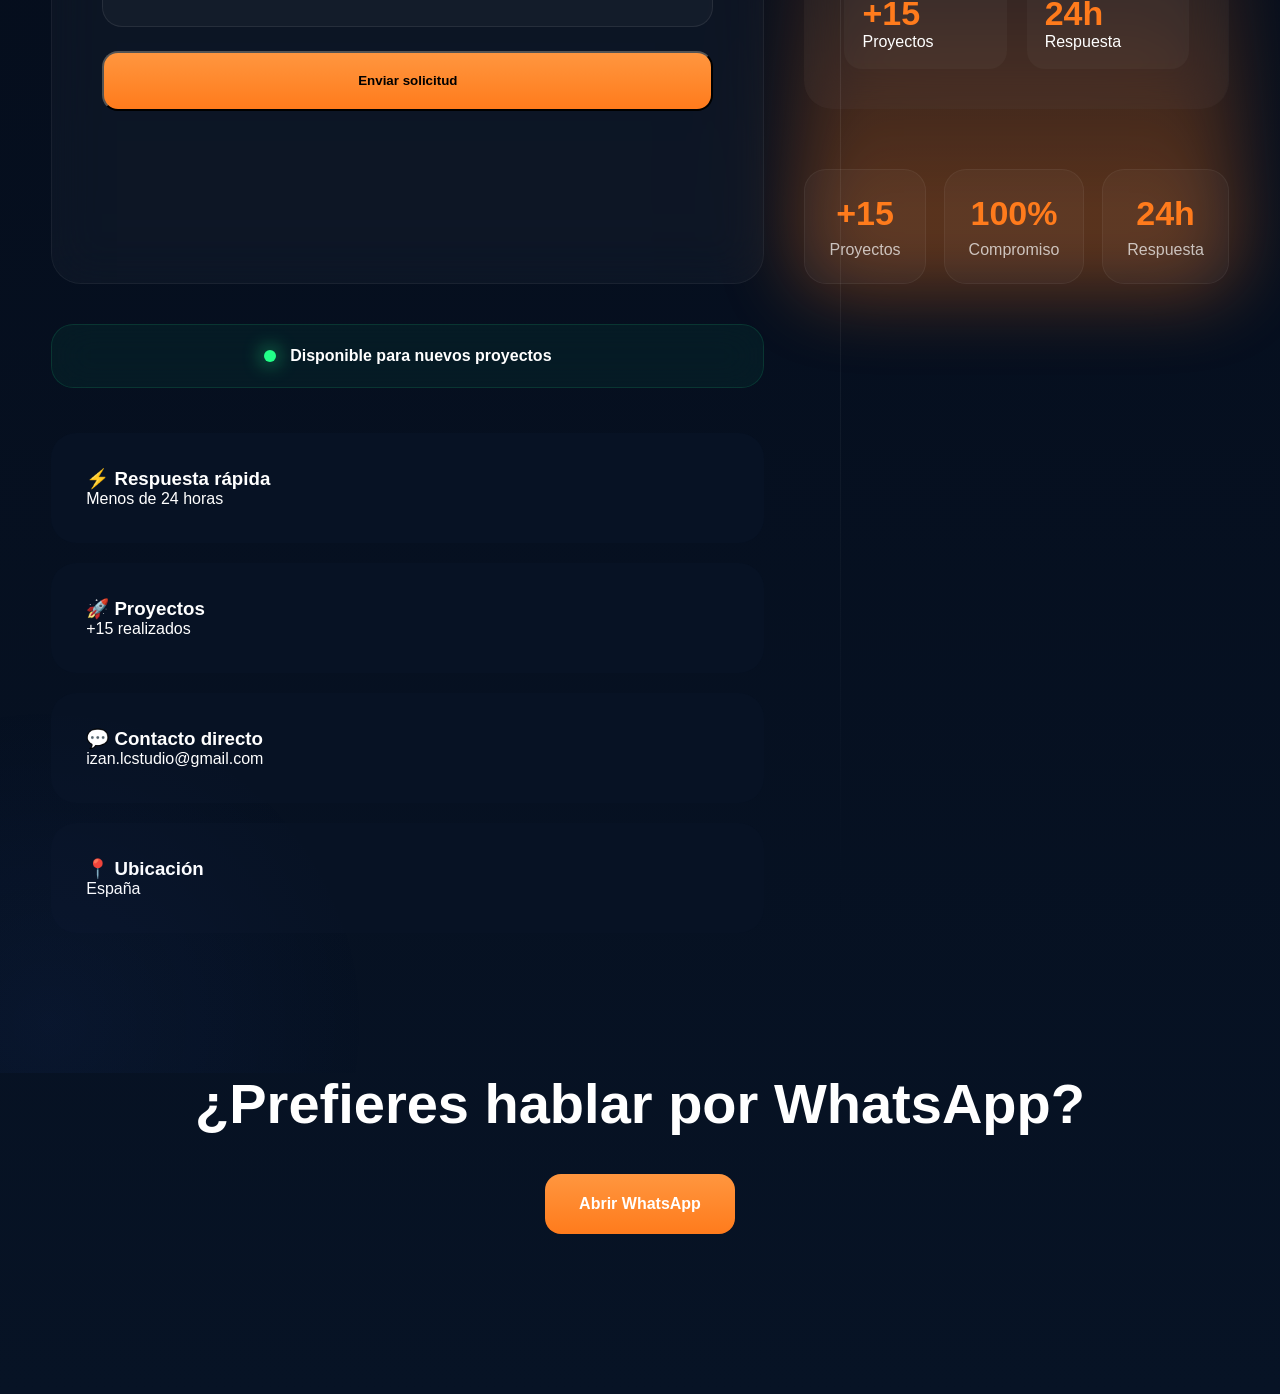
==== commit 9241c1c7: "Mejorar contacto responsive movil" ====
--- a/contacto.html
+++ b/contacto.html
@@ -18,6 +18,14 @@
 
 <link rel="stylesheet"
 href="./Style/responsive.css">
+
+<link rel="stylesheet"
+href="./Style/responsive-contacto.css">
+
+<link
+rel="icon"
+type="image/png"
+href="./img/logo.png">
 
 <link rel="stylesheet"
 href="https://cdnjs.cloudflare.com/ajax/libs/font-awesome/6.5.1/css/all.min.css">
@@ -118,7 +126,7 @@
 
 <input
 type="hidden"
-name="form-name"
+name="s-name"
 value="contacto">
 
 <div class="input-group">
@@ -402,7 +410,7 @@
 
 <p>
 
-[izan.lcstudio@gmail.com](mailto:izan.lcstudio@gmail.com)
+izan.lcstudio@gmail.com
 
 </p>
 
@@ -463,3 +471,5 @@
 </body>
 
 </html>
+
+<!-- TEST -->
--- a/Style/style.css
+++ b/Style/style.css
@@ -3629,4 +3629,38 @@
 
 thin;
 
+}
+
+@media(max-width:768px){
+
+.contact-grid{
+
+display:flex;
+
+flex-direction:column;
+
+gap:40px;
+
+}
+
+}
+.logo{
+
+text-decoration:none;
+
+color:inherit;
+
+display:flex;
+
+align-items:center;
+
+gap:12px;
+
+cursor:pointer;
+
+}
+html{
+
+scroll-behavior:smooth;
+
 }
--- a/Style/responsive-contacto.css
+++ b/Style/responsive-contacto.css
@@ -0,0 +1,321 @@
+@media(max-width:768px){
+
+.contact-info{
+
+display:grid;
+
+grid-template-columns:1fr 1fr;
+
+gap:12px;
+
+margin-top:18px;
+
+}
+
+/* BASE */
+
+.info-card{
+
+padding:20px;
+
+min-height:110px;
+
+border-radius:24px;
+
+display:flex;
+
+flex-direction:column;
+
+justify-content:center;
+
+background:
+
+rgba(255,255,255,.02);
+
+backdrop-filter:
+
+blur(20px);
+
+border:
+
+1px solid rgba(255,255,255,.03);
+
+}
+
+/* DISPONIBLE */
+
+.contact-info .info-card:first-child{
+
+grid-column:1/3;
+
+min-height:90px;
+
+align-items:center;
+
+text-align:center;
+
+padding:22px;
+
+}
+
+/* ULTIMAS */
+
+.contact-info .info-card:last-child{
+
+min-height:90px;
+
+}
+
+/* TITULOS */
+
+.info-card h3{
+
+font-size:15px;
+
+margin-bottom:8px;
+
+}
+
+/* TEXTO */
+
+.info-card p{
+
+font-size:13px;
+
+opacity:.72;
+
+line-height:1.4;
+
+}
+
+/* EMAIL */
+
+.contact-info .info-card:nth-child(4) p{
+
+font-size:12px;
+
+word-break:break-word;
+
+}
+
+/* EFECTO */
+
+.info-card:hover{
+
+transform:translateY(-2px);
+
+}
+
+}
+
+
+@media(max-width:768px){
+
+.contact-grid::after{
+
+display:none;
+
+}
+
+}
+@media(max-width:768px){
+
+.contact-side::before{
+
+display:none;
+
+}
+
+}
+@media(max-width:768px){
+
+/* GRID GENERAL */
+
+.contact-grid{
+
+display:flex;
+
+flex-direction:column;
+
+gap:35px;
+
+}
+
+
+
+/* FOTO */
+
+.contact-side{
+
+order:-1;
+
+display:flex;
+
+flex-direction:column;
+
+align-items:center;
+
+gap:20px;
+
+margin-bottom:20px;
+
+}
+
+
+
+/* QUITAR EFECTOS QUE ROMPEN */
+
+.contact-side::before{
+
+display:none;
+
+}
+
+
+
+/* IMAGEN */
+
+.contact-side img{
+
+width:220px;
+
+max-width:80vw;
+
+height:auto;
+
+display:block;
+
+margin:auto;
+
+border-radius:28px;
+
+object-fit:cover;
+
+box-shadow:
+
+0 20px 60px
+rgba(255,123,28,.14);
+
+animation:none;
+
+}
+
+
+
+/* TARJETA DEBAJO */
+
+.contact-card{
+
+width:100%;
+
+padding:26px;
+
+border-radius:24px;
+
+text-align:center;
+
+margin-top:0;
+
+}
+
+
+
+/* TITULO */
+
+.contact-card h3{
+
+font-size:26px;
+
+margin-bottom:10px;
+
+}
+
+
+
+/* TEXTO */
+
+.contact-card p{
+
+font-size:15px;
+
+line-height:1.7;
+
+opacity:.8;
+
+}
+
+
+
+/* STATS */
+
+.mini-stats{
+
+display:grid;
+
+grid-template-columns:repeat(3,1fr);
+
+gap:10px;
+
+margin-top:18px;
+
+}
+
+
+
+.mini-stats div{
+
+padding:14px 10px;
+
+border-radius:16px;
+
+min-height:80px;
+
+display:flex;
+
+flex-direction:column;
+
+justify-content:center;
+
+align-items:center;
+
+background:
+
+rgba(255,255,255,.025);
+
+}
+
+
+
+.mini-stats span{
+
+font-size:22px;
+
+font-weight:800;
+
+line-height:1;
+
+}
+.mini-stats p{
+
+font-size:12px;
+
+margin-top:8px;
+
+opacity:.7;
+
+text-align:center;
+
+line-height:1.2;
+
+} 
+
+
+/* INFO */
+
+.contact-info{
+
+margin-top:10px;
+
+}
+
+}
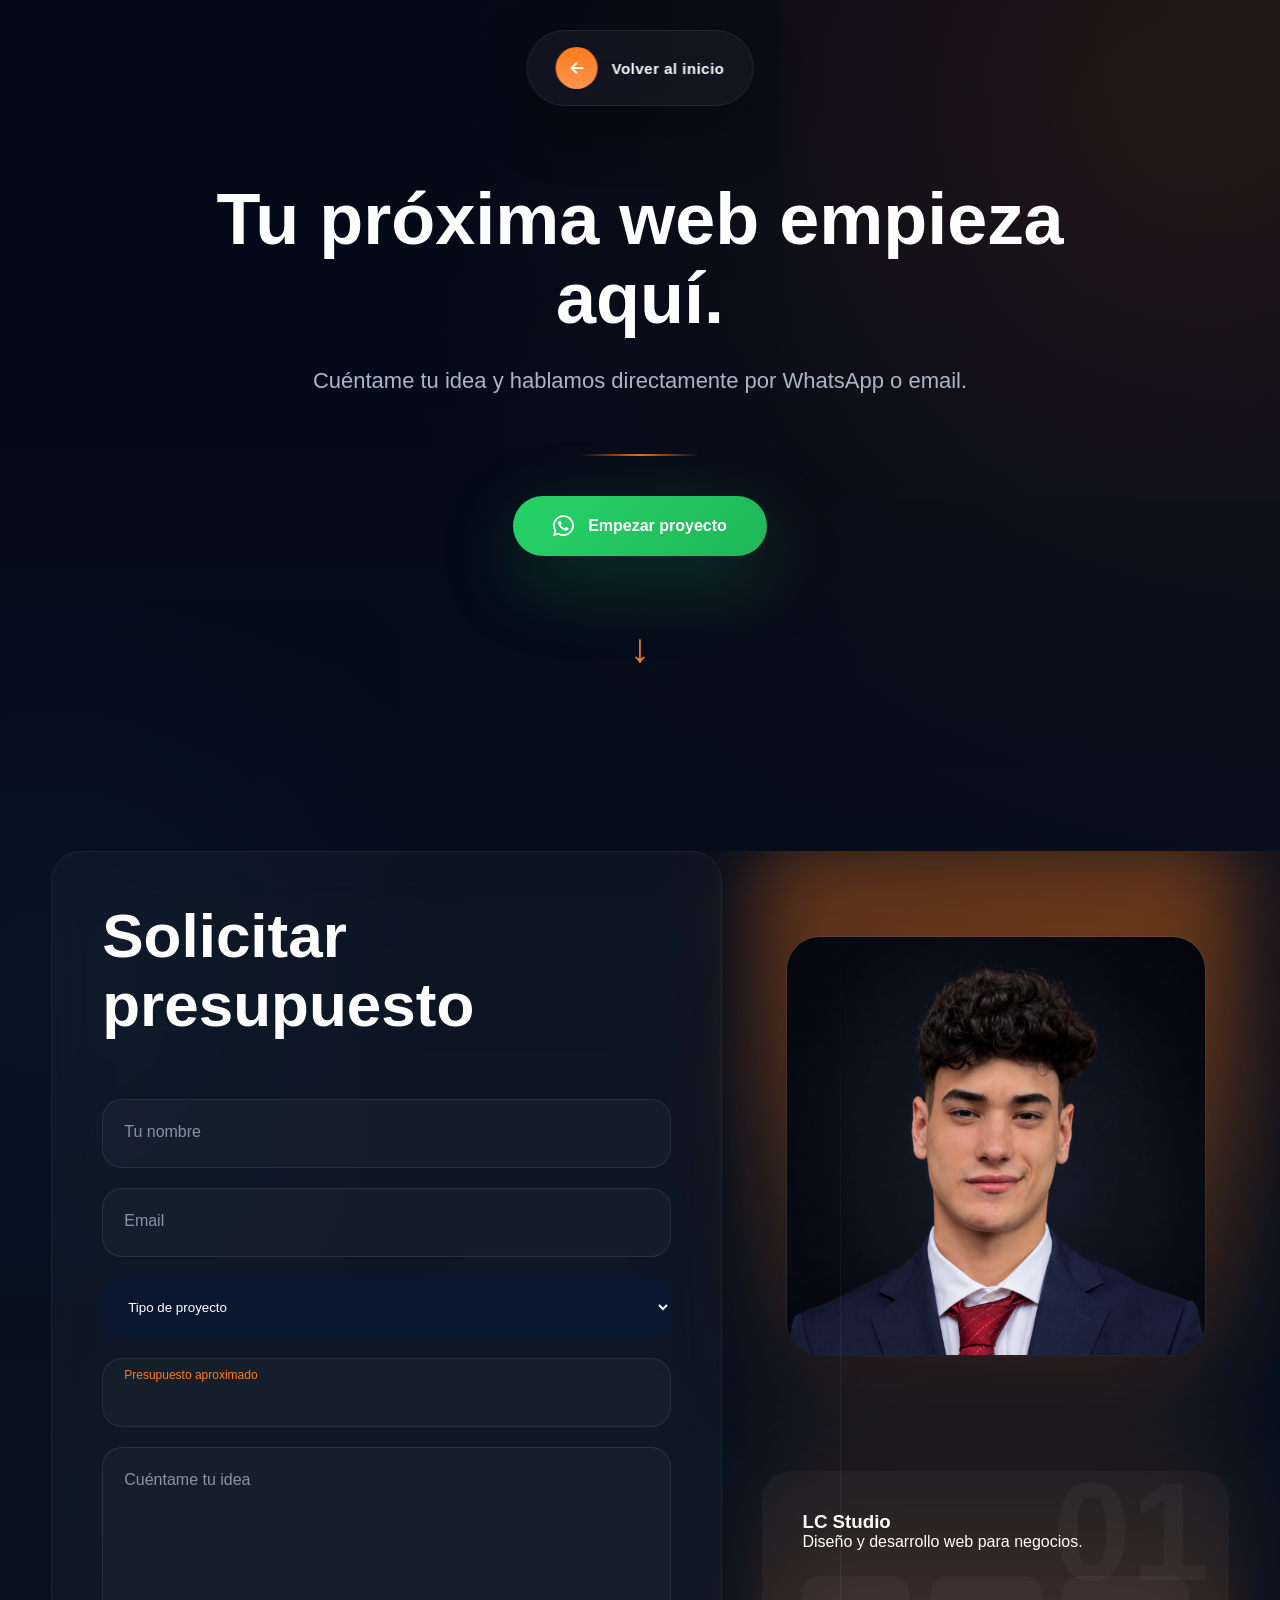
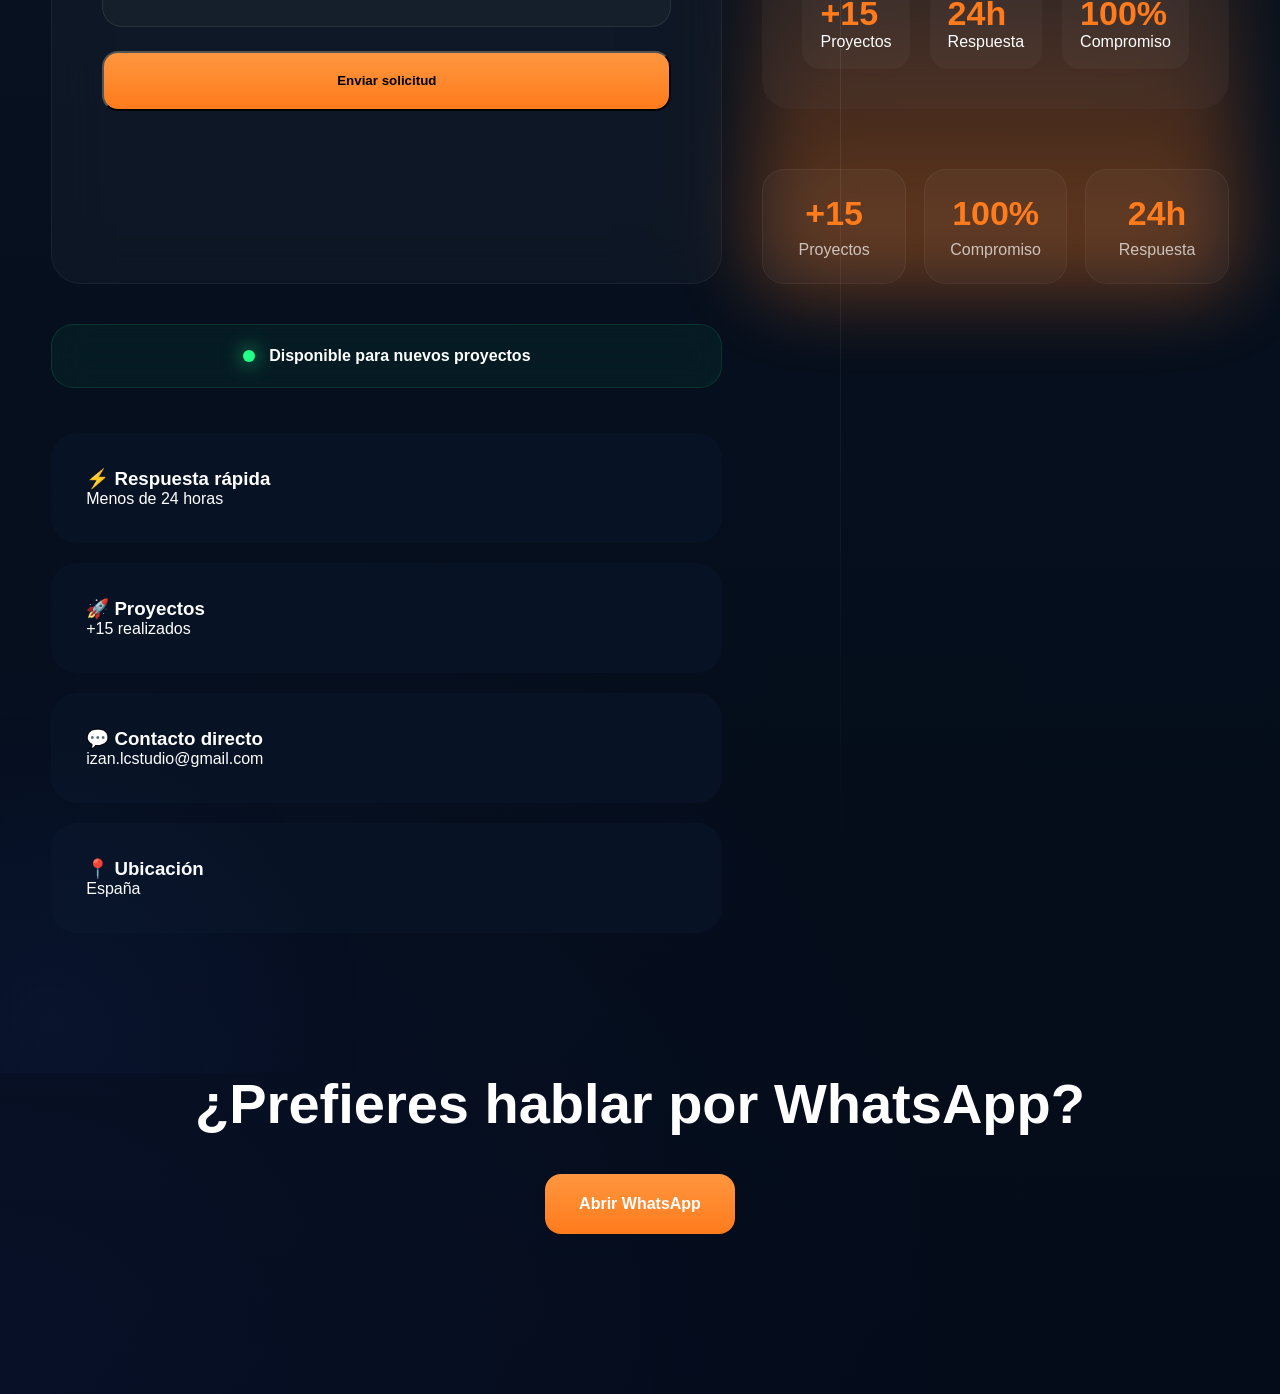
==== commit 4b1ca493: "Fix fondo movil" ====
--- a/contacto.html
+++ b/contacto.html
@@ -297,6 +297,10 @@
 </p>
 
 </div>
+<div>
+<span>100%</span>
+<p>Compromiso</p>
+</div>
 
 </div>
 
--- a/Style/style.css
+++ b/Style/style.css
@@ -153,23 +153,11 @@
 'Inter',
 sans-serif;
 
-background:
-
-radial-gradient(
-circle at top right,
-rgba(255,123,28,.08),
-transparent 30%
-),
-
-linear-gradient(
-180deg,
-#030814,
-#071325
-);
-
 color:white;
 
 overflow-x:hidden;
+
+position:relative;
 
 }
 
--- a/Style/responsive.css
+++ b/Style/responsive.css
@@ -1141,4 +1141,44 @@
 
 }
 
+}
+@media(max-width:768px){
+
+body{
+
+background:
+
+radial-gradient(
+circle at top right,
+rgba(255,123,28,.08),
+transparent 35%
+),
+
+radial-gradient(
+circle at bottom left,
+rgba(54,90,255,.06),
+transparent 35%
+),
+
+linear-gradient(
+180deg,
+#030817,
+#07111f,
+#040b19
+);
+
+}
+
+body::before{
+
+opacity:.8;
+
+}
+
+body::after{
+
+opacity:.6;
+
+}
+
 }
--- a/Style/responsive-contacto.css
+++ b/Style/responsive-contacto.css
@@ -318,4 +318,68 @@
 
 }
 
+}
+
+@media(max-width:768px){
+
+/* ocultar fila grande */
+
+.contact-metrics{
+
+display:none;
+
+}
+
+
+
+/* meter las métricas dentro tarjeta */
+
+.mini-stats{
+
+display:grid;
+
+grid-template-columns:repeat(3,1fr);
+
+gap:10px;
+
+margin-top:20px;
+
+}
+
+
+
+.mini-stats div{
+
+padding:14px 10px;
+
+border-radius:16px;
+
+background:
+
+rgba(255,255,255,.03);
+
+}
+
+
+
+.mini-stats span{
+
+font-size:22px;
+
+font-weight:800;
+
+}
+
+
+
+.mini-stats p{
+
+font-size:12px;
+
+margin-top:6px;
+
+opacity:.7;
+
+}
+
 }
